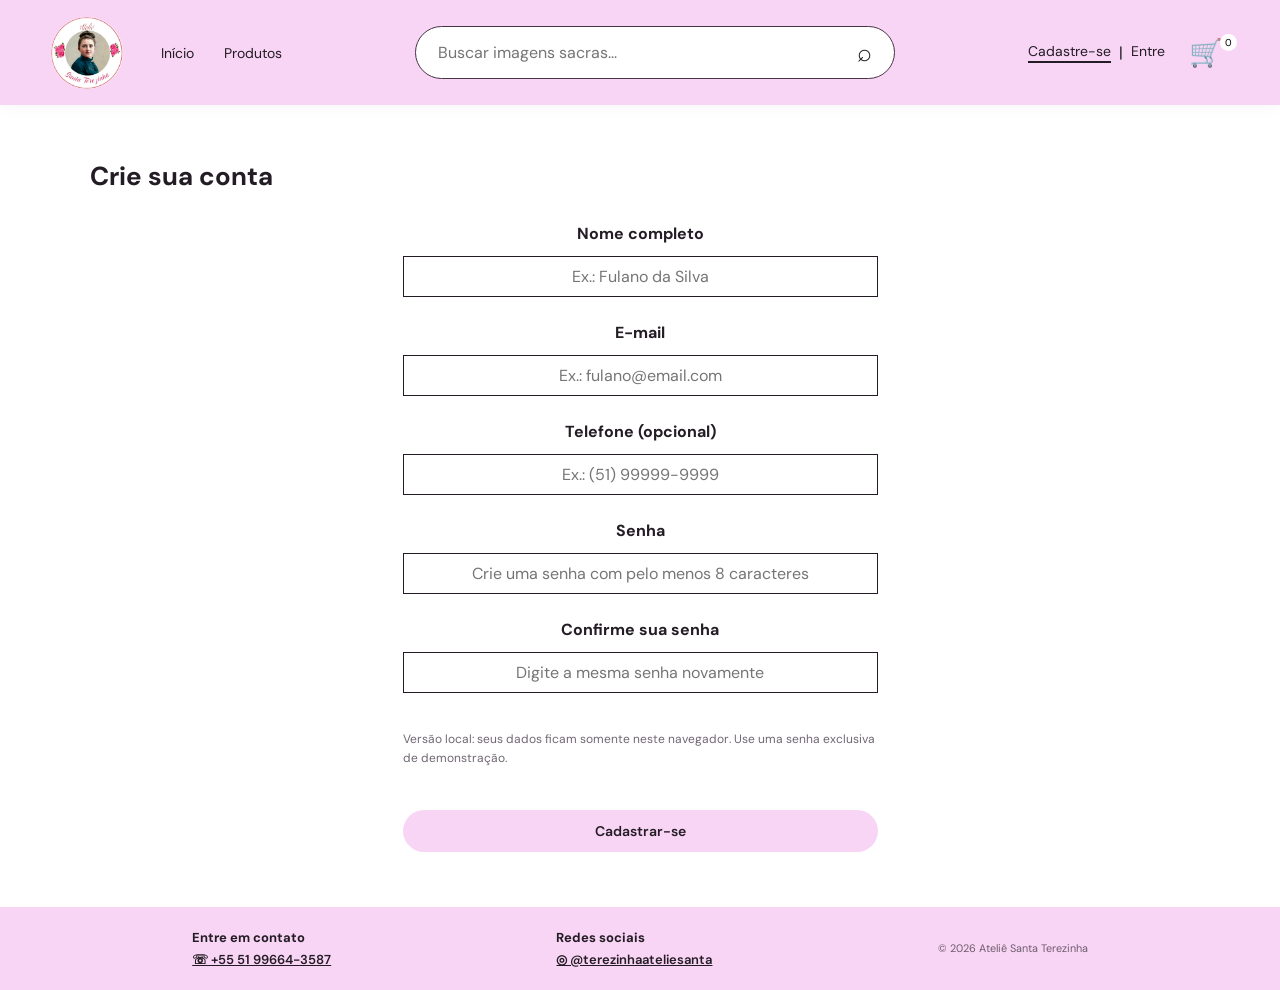
==== cadastro.html @ 056dcdb9 "Add initial website structure and product images for Ateliê Santa Terezinha - Created index.html, mi" ====
<!doctype html>
<html lang="pt-BR">

<head>
    <meta charset="UTF-8">
    <meta name="viewport" content="width=device-width,initial-scale=1">
    <title>Cadastre-se | Ateliê Santa Terezinha</title>
    <link rel="icon" href="img/logo.jpeg">
    <link rel="stylesheet" href="style.css">
</head>

<body>
    <header><a class="brand" href="index.html"><img src="img/logo.jpeg" alt="Ateliê Santa Terezinha"
                style="width:72px;height:72px;border-radius:50%;object-fit:cover;display:block"></a>
        <nav aria-label="Navegação principal"><a href="index.html">Início</a><a href="produtos.html">Produtos</a></nav><form class="search" action="produtos.html" role="search"><input id="search" name="q" type="search"
                placeholder="Buscar imagens sacras..." aria-label="Buscar produtos"><button type="submit" aria-label="Buscar produtos">⌕</button></form>
        <div class="account"><nav class="auth-tabs" aria-label="Acesso à conta"><a href="cadastro.html" aria-current="page">Cadastre-se</a><span>|</span><a href="entrar.html" >Entre</a></nav><button class="cart-button" id="cartBtn"
                aria-label="Abrir carrinho">🛒 <sup id="cartCount">0</sup></button></div>
    </header>
    <main><section class="auth-page"><h1>Crie sua conta</h1><form id="registerForm" class="profile-form"><label>Nome completo<input name="name" type="text" required autocomplete="name" maxlength="100" placeholder="Ex.: Fulano da Silva"></label><label>E-mail<input name="email" type="email" required autocomplete="email" maxlength="254" placeholder="Ex.: fulano@email.com"></label><label>Telefone (opcional)<input name="phone" type="tel" autocomplete="tel" maxlength="25" placeholder="Ex.: (51) 99999-9999"></label><label>Senha<input name="password" type="password" required minlength="8" maxlength="128" autocomplete="new-password" placeholder="Crie uma senha com pelo menos 8 caracteres"></label><label>Confirme sua senha<input name="confirm" type="password" required minlength="8" maxlength="128" autocomplete="new-password" placeholder="Digite a mesma senha novamente"></label><p class="local-note">Versão local: seus dados ficam somente neste navegador. Use uma senha exclusiva de demonstração.</p><p class="form-message" role="status"></p><button class="primary">Cadastrar-se</button></form></section></main>
    <footer>
        <div><b>Entre em contato</b><a href="https://wa.me/5551996643587" target="_blank" rel="noopener">☏ +55 51
                99664-3587</a></div>
        <div><b>Redes sociais</b><a href="https://www.instagram.com/terezinhaateliesanta/" target="_blank"
                rel="noopener">◎ @terezinhaateliesanta</a></div><small>© <span id="year"></span> Ateliê Santa
            Terezinha</small>
    </footer>
    <dialog id="productDialog"><button class="close" data-close aria-label="Fechar">×</button>
        <div id="productDetail"></div>
    </dialog>
<script src="script.js"></script>
    <script src="conta.js"></script>
</body>

</html>
---- style.css ----
/* ==========================================================
   FONTES
   Importa do Google Fonts:
   - Barlow Condensed: títulos (hero e nome das seções)
   - DM Sans: texto geral do site
   - Great Vibes: letra cursiva (logo e título "sobre")
   ========================================================== */
@import url('https://fonts.googleapis.com/css2?family=Barlow+Condensed:wght@500;600;700&family=DM+Sans:wght@400;500;600;700&family=Great+Vibes&display=swap');

/* ==========================================================
   VARIÁVEIS DE COR
   Definidas uma vez e reutilizadas com var(--nome).
   Para mudar o tema do site, basta alterar aqui.
   ========================================================== */
:root {
  --pink: #f9d5f5;   /* rosa principal (cabeçalho, botões, rodapé) */
  --light: #fff5fd;  /* rosa bem claro (reserva, não usado no momento) */
  --ink: #231c24;    /* cor do texto principal */
  --muted: #706672;  /* cinza para textos secundários */
}

/* ==========================================================
   RESET E BASE
   ========================================================== */

/* Faz width/height já incluírem padding e borda (facilita os cálculos de layout) */
* {
  box-sizing: border-box;
}

/* Rolagem suave ao clicar em links internos (#produtos, etc.) */
html {
  scroll-behavior: smooth;
}

/* Estilo geral da página: sem margem, fonte e cor padrão, fundo branco */
body {
  margin: 0;
  color: var(--ink);
  font-family: 'DM Sans', sans-serif;
  background: white;
}

/* Botões e campos herdam a fonte do site (por padrão o navegador usa outra) */
button,
input {
  font: inherit;
}

/* Mãozinha ao passar o mouse sobre botões */
button {
  cursor: pointer;
}

/* ==========================================================
   CABEÇALHO
   ========================================================== */

/* Barra rosa no topo, que fica fixa ao rolar a página (sticky).
   O padding lateral mantém o conteúdo alinhado a um máximo de 1200px. */
header {
  background: var(--pink);
  display: flex;
  align-items: center;
  gap: 38px;
  padding: 14px max(4%, calc((100vw - 1200px) / 2));
  min-height: 105px;
  position: sticky;
  top: 0;
  z-index: 5; /* garante que fique acima do conteúdo ao rolar */
  box-shadow: 0 2px 15px #42223a0a; /* sombra bem suave embaixo */
}

/* Link da logo, sem sublinhado */
.brand {
  text-decoration: none;
}

/* Selo redondo da logo (círculo branco com borda e contorno rosa) */
.seal {
  width: 77px;
  height: 77px;
  border-radius: 50%;
  background: white;
  border: 5px solid #fff;
  outline: 1px solid #f4b5db;
  display: flex;
  flex-direction: column;
  align-items: center;
  justify-content: center;
  color: #a85e80;
  font-size: 22px;
  text-align: center;
}

/* Texto pequeno em cursiva dentro do selo */
.seal small {
  font: 11px 'Great Vibes', cursive;
  color: #aa5a7c;
}

/* Menu de navegação: links lado a lado */
nav {
  display: flex;
  gap: 30px;
}

nav a {
  color: var(--ink);
  text-decoration: none;
  font-size: 14px;
}

/* Linha embaixo do link ao passar o mouse */
nav a:hover {
  border-bottom: 2px solid;
}

/* Campo de busca em formato de pílula.
   "margin: auto" empurra a busca para o centro do cabeçalho. */
.search {
  margin: auto;
  display: flex;
  align-items: center;
  border: 1.5px solid #463343;
  border-radius: 30px;
  padding: 14px 20px;
  width: min(480px, 40vw); /* até 270px, ou 25% da largura da tela se for menor */
  background: #ffffff30;   /* branco semitransparente */
}

/* Input transparente, sem borda nem contorno, para parecer parte da pílula */
.search input {
  background: transparent;
  border: 0;
  outline: 0;
  width: 100%;
  font-size: 16px;
}

/* Ícone da lupa */
.search span {
  font-size: 25px;
  line-height: 20px;
}

/* Área da direita: botão de login e carrinho */
.account {
  display: flex;
  align-items: center;
  gap: 18px;
  white-space: nowrap; /* impede quebra de linha nos textos */
}

/* Botões sem aparência padrão (sem fundo e sem borda) */
.account button {
  border: 0;
  background: none;
}

/* Primeiro botão (Entrar/Login) com texto menor */
.account button:first-child {
  font-size: 13px;
}

/* Botão do carrinho: ícone grande; "relative" serve de referência para o contador */
.cart-button {
  font-size: 27px;
  position: relative;
}

/* Bolinha branca com a quantidade de itens, no canto do ícone do carrinho */
.cart-button sup {
  font-size: 10px;
  background: #fff;
  border-radius: 100%;
  padding: 2px 5px;
  position: absolute;
  right: -8px;
  top: 0;
}

/* ==========================================================
   HERO (banner principal)
   ========================================================== */

/* Duas colunas iguais: imagem de um lado, texto do outro */
.hero {
  min-height: 370px;
  display: grid;
  grid-template-columns: 1fr 1fr;
  align-items: center;
  max-width: 1200px;
  margin: auto; /* centraliza na página */
}

/* Caixa da imagem do banner: preto e branco (grayscale) e cortando o que passar */
.hero-art {
  height: 330px;
  position: relative;
  overflow: hidden;
  filter: grayscale(1);
  display: flex;
  align-items: center;
  justify-content: center;
}

/* Imagem preenche toda a caixa (object-fit: cover) com leve transparência */
.hero-art img {
  height: 100%;
  width: 100%;
  object-fit: cover;
  opacity: 100;
}

/* Flor decorativa grande e quase invisível, posicionada sobre a imagem */
.flower {
  position: absolute;
  font-size: 190px;
  opacity: 0.13;
}

/* Texto do banner: centralizado, em maiúsculas, com tamanho que se ajusta à tela
   (clamp = mínimo 22px, ideal 3% da largura, máximo 36px) */
.hero-copy {
  text-align: center;
  display: flex;
  flex-direction: column;
  align-items: center;
  gap: 8px;
  font: 700 clamp(22px, 3vw, 36px) 'Barlow Condensed', sans-serif;
  text-transform: uppercase;
}

.hero-copy strong {
  font-weight: 700;
}

/* Botões rosa (call to action e botão principal dos modais) */
.cta,
.primary {
  background: var(--pink);
  border: 0;
  border-radius: 25px;
  padding: 12px 22px;
  color: var(--ink);
  text-decoration: none;
  font: 600 14px 'DM Sans', sans-serif;
  margin-top: 15px;
}

/* Rosa um pouco mais forte ao passar o mouse */
.cta:hover,
.primary:hover {
  background: #f3b8eb;
}

/* ==========================================================
   SEÇÃO "SOBRE"
   ========================================================== */

/* Bloco de texto centralizado, com largura máxima para facilitar a leitura */
.about {
  text-align: center;
  max-width: 850px;
  margin: 45px auto 85px;
  padding: 0 25px;
}

/* Título em letra cursiva */
.about h1 {
  font: 40px 'Great Vibes', cursive;
  margin-bottom: 20px;
}

/* Parágrafo com fonte serifada e bastante espaço entre linhas */
.about p {
  font: 16px/1.8 Georgia, serif;
}

/* ==========================================================
   CATÁLOGO DE PRODUTOS
   ========================================================== */

/* Container do catálogo, centralizado e com largura máxima */
.catalog {
  max-width: 1150px;
  margin: 0 auto 80px;
  padding: 25px;
}

/* Cabeçalho da seção: título à esquerda e texto de apoio à direita */
.section-heading {
  display: flex;
  justify-content: space-between;
  align-items: end;
  gap: 20px;
  margin-bottom: 35px;
}

.section-heading h1,
.section-heading h2 {
  font: 600 37px 'Barlow Condensed', sans-serif;
  margin: 4px 0;
}

.section-heading p {
  color: var(--muted);
  font-size: 13px;
}

/* Textinho pequeno acima do título, com letras espaçadas */
.eyebrow {
  letter-spacing: 2px;
  font-size: 11px;
  color: #ad699e;
}

/* Grade de produtos: 3 colunas iguais no desktop */
.grid {
  display: grid;
  grid-template-columns: repeat(3, minmax(0, 1fr));
  gap: 45px 65px; /* 45px entre linhas, 65px entre colunas */
}

/* Cada produto é um botão, mas sem aparência de botão */
.product {
  border: 0;
  background: none;
  text-align: center;
  padding: 0;
  color: inherit;
}

/* Moldura da foto: altura fixa, cantos arredondados, corta o que passar.
   "relative" permite posicionar o selo "Ver detalhes" dentro dela. */
.product .photo {
  height: 600px;
  border-radius: 12px;
  overflow: hidden;
  background: #f3eef1;
  display: flex;
  align-items: center;
  justify-content: center;
  position: relative;
}

/* A imagem preenche a moldura; a transição deixa o zoom suave */
.product .photo img {
  height: 100%;
  width: 100%;
  object-fit: cover;
  transition: transform 0.3s;
}

/* Zoom leve na foto ao passar o mouse sobre o produto */
.product:hover img {
  transform: scale(1.05);
}

/* Nome do produto */
.product h3 {
  font-size: 14px;
  margin: 13px 0 4px;
}

/* Tamanho e preço */
.product p {
  font-size: 12px;
  margin: 0;
  font-weight: 600;
}

/* Selo "Ver detalhes ↗" no canto inferior direito da foto */
.product .view {
  position: absolute;
  bottom: 12px;
  right: 12px;
  background: #ffffffdc;
  padding: 8px;
  border-radius: 20px;
  font-size: 12px;
}

/* Mensagem de "nenhum produto encontrado" na busca */
.empty {
  text-align: center;
  padding: 30px;
}

/* ==========================================================
   RODAPÉ
   ========================================================== */

/* Faixa rosa com colunas espalhadas; quebra de linha se faltar espaço */
footer {
  background: var(--pink);
  padding: 22px 7%;
  display: flex;
  justify-content: space-around;
  gap: 20px;
  align-items: center;
  flex-wrap: wrap;
  font-size: 13px;
}

/* Cada bloco do rodapé empilha seus itens na vertical */
footer div {
  display: flex;
  flex-direction: column;
  gap: 5px;
}

footer a {
  color: inherit;
  font-weight: 600;
}

/* Texto de direitos autorais mais apagado */
footer small {
  opacity: 0.65;
}

/* ==========================================================
   JANELAS (MODAIS): produto, carrinho e login
   ========================================================== */

/* Estilo comum das janelas <dialog> */
dialog {
  border: 0;
  border-radius: 20px;
  box-shadow: 0 20px 80px #0004;
  padding: 30px;
  max-width: min(850px, 92vw); /* nunca passa de 850px nem de 92% da tela */
  width: 100%;
}

/* Fundo escurecido atrás da janela aberta */
dialog::backdrop {
  background: #261927a3;
}

/* Botão "×" para fechar, no canto superior direito */
.close {
  position: absolute;
  right: 18px;
  top: 12px;
  background: none;
  border: 0;
  font-size: 30px;
}

/* Detalhe do produto: foto à esquerda, informações à direita */
.detail {
  display: grid;
  grid-template-columns: 1fr 1.2fr;
  gap: 30px;
  align-items: center;
}

.detail img {
  width: 100%;
  max-height: 535px;
  object-fit: cover;
  border-radius: 12px;
  background: #f7f0f4;
}

.detail h2 {
  font-size: 27px;
}

.detail p {
  line-height: 1.65;
  font-size: 14px;
}

/* Campo de quantidade em uma linha própria */
.detail label {
  display: block;
  margin: 15px 0;
}

.detail input {
  width: 85px;
  padding: 8px;
  border: 1px solid #ccc;
  border-radius: 8px;
}

/* Botão "Adicionar ao carrinho" ocupa toda a largura */
.detail .primary {
  width: 100%;
}

/* ==========================================================
   CARRINHO
   ========================================================== */

/* Cada linha do carrinho: nome à esquerda, preço e botão remover à direita */
.cart-row {
  display: flex;
  justify-content: space-between;
  gap: 10px;
  border-bottom: 1px solid #eee;
  padding: 15px 0;
}

/* Botão "×" de remover item, com fundo rosa */
.cart-row button {
  border: 0;
  background: #f8d7f2;
  border-radius: 6px;
}

/* Permite que um link se comporte como bloco (ex.: botão em formato de link) */
.link-button {
  display: inline-block;
}

/* ==========================================================
   RESPONSIVO: TELAS ATÉ 750px (celulares e tablets pequenos)
   ========================================================== */
@media (max-width: 750px) {
  /* Cabeçalho mais compacto; itens podem quebrar para a linha de baixo */
  header {
    gap: 14px;
    flex-wrap: wrap;
    padding: 10px 16px;
    min-height: auto;
  }

  /* Selo menor */
  .seal {
    height: 55px;
    width: 55px;
  }

  nav {
    gap: 15px;
  }

  /* Busca vai para uma linha própria, ocupando toda a largura */
  .search {
    order: 3;
    width: 100%;
    max-width: none;
    margin: 0;
  }

  /* Conta/carrinho ficam encostados à direita */
  .account {
    margin-left: auto;
    gap: 5px;
  }

  .account button:first-child {
    font-size: 11px;
  }

  /* Banner em uma única coluna (imagem em cima, texto embaixo) */
  .hero {
    grid-template-columns: 1fr;
    min-height: auto;
  }

  .hero-art {
    height: 220px;
  }

  .hero-copy {
    padding: 25px 15px 45px;
    font-size: 27px;
  }

  .about {
    margin: 25px auto 45px;
  }

  .about h1 {
    font-size: 35px;
  }

  /* Título e texto de apoio empilhados em vez de lado a lado */
  .section-heading {
    display: block;
  }

  /* Produtos em 2 colunas, com espaçamentos menores */
  .grid {
    grid-template-columns: repeat(2, minmax(0, 1fr));
    gap: 25px 15px;
  }

  /* Fotos bem mais baixas que no desktop */
  .product .photo {
    height: 210px;
  }

  /* Detalhe do produto em uma coluna */
  .detail {
    grid-template-columns: 1fr;
  }

  .detail img {
    max-height: 280px;
  }

  footer {
    justify-content: space-between;
  }
}

/* ==========================================================
   RESPONSIVO: TELAS ATÉ 390px (celulares pequenos)
   ========================================================== */
@media (max-width: 390px) {
  /* Produtos em coluna única, com fotos um pouco mais altas */
  .grid {
    grid-template-columns: 1fr;
  }

  .product .photo {
    height: 290px;
  }
}
/* Navegação entre a apresentação e o catálogo. */
nav a[aria-current="page"] { border-bottom: 2px solid; }
.search button { border: 0; background: transparent; color: inherit; padding: 0 2px; font-size: 25px; line-height: 20px; }
.search:focus-within { outline: 2px solid #ad699e; outline-offset: 3px; }

/* Páginas de acesso e perfil */
body { min-height: 100vh; display: flex; flex-direction: column; }
main { flex: 1; }
.auth-page, .account-page { max-width: 1150px; margin: 0 auto; padding: 32px 25px 55px; }
.auth-page h1 { font-size: 26px; }
.auth-tabs { justify-content: flex-end; margin-bottom: 35px; gap: 8px; }
.profile-form { max-width: 475px; margin: 30px auto 0; display: flex; flex-direction: column; gap: 25px; }
.profile-form label { display: flex; flex-direction: column; gap: 12px; text-align: center; font-weight: 700; }
.profile-form input { width: 100%; border: 1.5px solid var(--ink); background: white; padding: 9px 12px; border-radius: 0; font-weight: 400; text-align: center; }
.profile-form input:focus { outline: 2px solid #ad699e; outline-offset: 3px; }
.profile-form .primary { width: 100%; margin-top: 5px; }
.profile-form > a { text-align: center; color: inherit; font-size: 14px; }
.local-note { font-size: 12px; color: var(--muted); line-height: 1.6; }
.form-message { margin: 0; color: #8a244c; font-size: 14px; }
.form-message:empty { display: none; }
.login-layout { display: grid; grid-template-columns: 1fr 1.3fr; gap: 65px; align-items: center; }
.login-layout h1 { font-size: clamp(25px, 3vw, 36px); text-align: center; line-height: 1.4; }
.login-layout .profile-form { width: 100%; margin: 0 auto; }
.account-layout { display: grid; grid-template-columns: minmax(0, 2fr) minmax(0, 3fr); gap: 30px; }
.account-layout[hidden] { display: none; }
.profile-summary { padding-right: 30px; border-right: 1px solid var(--ink); }
.account-heading { display: flex; align-items: center; justify-content: space-between; gap: 20px; }
.account-heading h1, .purchase-history h2 { font-size: 22px; }
.account-heading a { color: inherit; font-weight: 700; }
.profile-name { display: flex; align-items: center; gap: 20px; margin-top: 30px; }
.profile-name h2 { font-size: 23px; font-weight: 500; overflow-wrap: anywhere; }
.avatar { width: 65px; height: 65px; border-radius: 50%; background: var(--ink); color: white; display: grid; place-items: center; font-size: 38px; flex-shrink: 0; }
.profile-summary p { overflow-wrap: anywhere; }
.text-button { border: 0; background: none; font-weight: 700; padding: 15px 0; float: right; }
.order-card { border-bottom: 1px solid #eadde6; padding: 18px 0; }
.order-card p { font-size: 13px; color: var(--muted); }
.order-product { display: flex; align-items: center; gap: 20px; margin: 12px 0; }
.order-product img { width: 65px; height: 85px; object-fit: cover; border-radius: 10px; }
.order-product span { display: block; font-size: 13px; margin-top: 5px; }
.welcome-back { text-align: center; margin-top: 30px; }
@media(max-width:750px) { .login-layout,.account-layout { grid-template-columns: 1fr; gap: 30px; } .profile-summary { border-right: 0; border-bottom: 1px solid var(--ink); padding: 0 0 25px; } .auth-page,.account-page { padding: 25px 20px 40px; } .auth-tabs { margin-bottom: 25px; } }

header .auth-tabs { margin: 0; gap: 8px; white-space: nowrap; }

.order-product > a { display: block; flex-shrink: 0; border-radius: 10px; }
.order-product > a img { display: block; }
.order-product > a:focus-visible { outline: 3px solid #ad699e; outline-offset: 4px; }

/* Catálogo compacto: cinco produtos por linha em telas grandes. */
.grid {
  grid-template-columns: repeat(5, minmax(0, 1fr));
  gap: 30px 20px;
}
.product .photo { height: 280px; }
@media (max-width: 1000px) {
  .grid { grid-template-columns: repeat(3, minmax(0, 1fr)); }
  .product .photo { height: 260px; }
}
@media (max-width: 750px) {
  .grid { grid-template-columns: repeat(2, minmax(0, 1fr)); gap: 25px 15px; }
  .product .photo { height: 210px; }
}
@media (max-width: 390px) {
  .grid { grid-template-columns: 1fr; }
  .product .photo { height: 290px; }
}

.search { background: #fff; }

/* Perfil compacto e histórico com rolagem independente. */
.account-layout { align-items: start; }
.profile-summary { display: flex; flex-direction: column; }
.profile-summary .text-button {
  align-self: flex-end;
  float: none;
  margin-top: 8px;
  padding: 10px 0;
}
.purchase-history {
  min-width: 0;
  height: 360px;
  display: flex;
  flex-direction: column;
}
.purchase-history h2,
.purchase-history > .local-note,
.purchase-history .welcome-back { flex-shrink: 0; }
.purchase-history > .local-note:empty { display: none; }
.purchase-history #orderList {
  flex: 1 1 0;
  min-height: 0;
  overflow-y: auto;
  overflow-x: hidden;
  padding-right: 12px;
  scrollbar-gutter: stable;
  overflow-wrap: anywhere;
}
#orderList:focus-visible { outline: 2px solid #ad699e; outline-offset: 4px; }
.purchase-history .welcome-back { margin: 12px 0 0; }
@media (max-width: 750px) {
  .purchase-history { height: 320px; }
}

/* Busca sem o botão nativo de limpar. */
.search input::-webkit-search-cancel-button,
.search input::-webkit-search-decoration { -webkit-appearance: none; appearance: none; }
.search input::-ms-clear { display: none; }
.cart-page { max-width: 1100px; margin: 0 auto; padding: 35px 25px 55px; }
.cart-page h1 { font-size: 28px; }
.cart-page .cart-row { align-items: center; gap: 20px; }
.cart-product-photo { flex-shrink: 0; }
.cart-product-photo img { display: block; width: 90px; height: 120px; object-fit: cover; border-radius: 10px; }
.cart-product-copy { flex: 1; min-width: 0; overflow-wrap: anywhere; }
.cart-product-copy a { color: inherit; font-weight: 700; }
.cart-product-copy p, .cart-product-copy span { font-size: 13px; }
.cart-page .cart-row > span { display: flex; flex-direction: column; align-items: flex-end; gap: 12px; }
.cart-page .cart-row button { padding: 7px 10px; font-size: 12px; }
.cart-summary { margin-top: 30px; display: flex; flex-direction: column; align-items: flex-end; gap: 12px; }
.cart-summary p { color: var(--muted); font-size: 13px; margin: 0; }
.cart-summary > a { color: inherit; margin-top: 10px; }
@media(max-width: 500px) { .cart-page .cart-row { flex-wrap: wrap; gap: 12px; } .cart-product-photo img { width: 70px; height: 95px; } .cart-page .cart-row > span { width: 100%; flex-direction: row; justify-content: space-between; align-items: center; } }
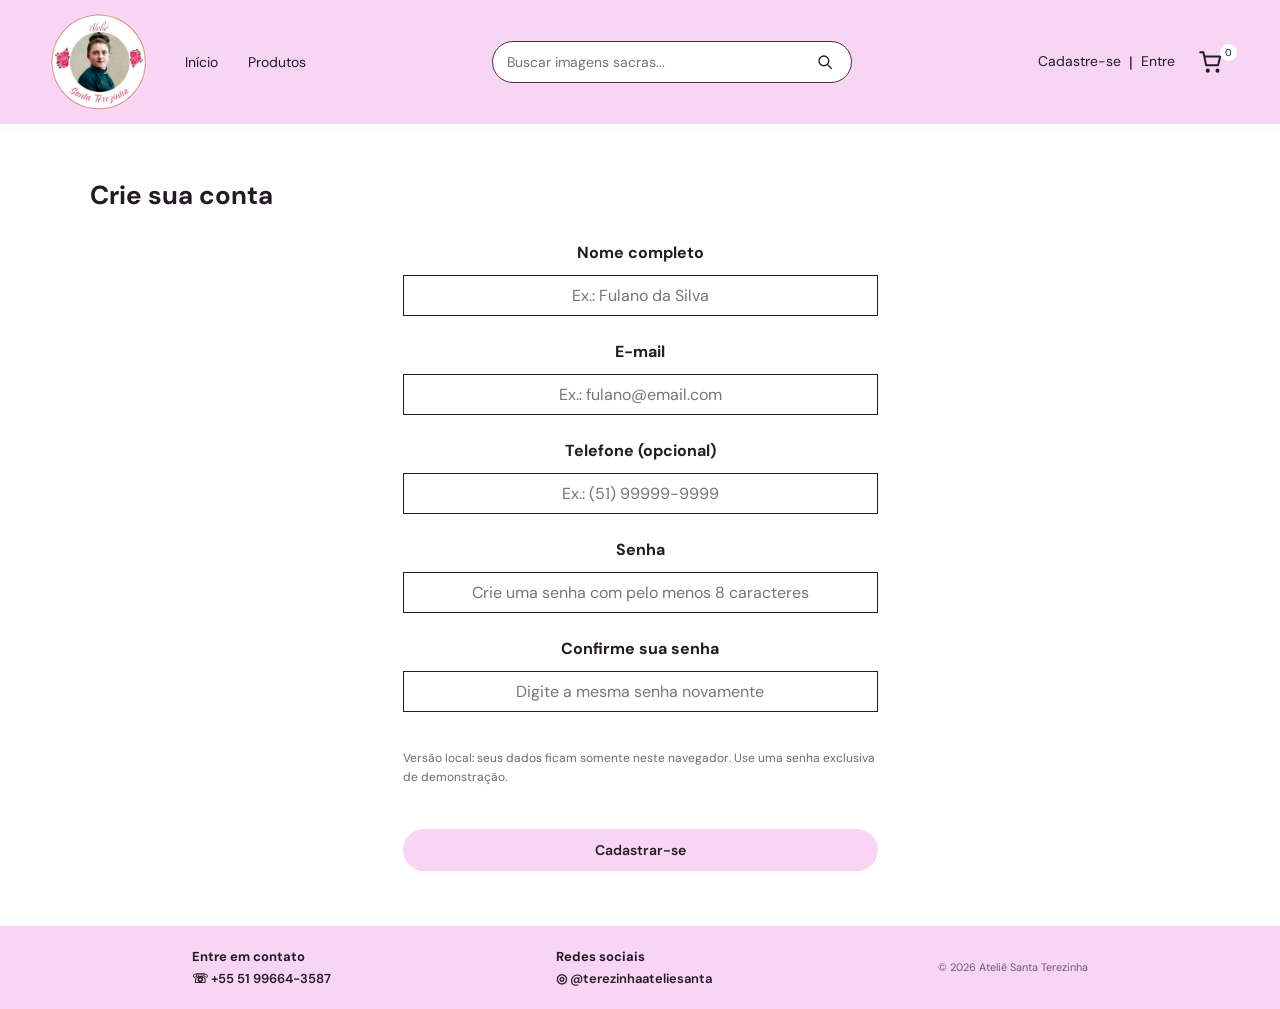
==== commit 52bc680f: "Refatorar cabeçalho e melhorar a acessibilidade do carrinho e formulários" ====
--- a/cadastro.html
+++ b/cadastro.html
@@ -11,11 +11,11 @@
 
 <body>
     <header><a class="brand" href="index.html"><img src="img/logo.jpeg" alt="Ateliê Santa Terezinha"
-                style="width:72px;height:72px;border-radius:50%;object-fit:cover;display:block"></a>
+                class="brand-logo"></a>
         <nav aria-label="Navegação principal"><a href="index.html">Início</a><a href="produtos.html">Produtos</a></nav><form class="search" action="produtos.html" role="search"><input id="search" name="q" type="search"
-                placeholder="Buscar imagens sacras..." aria-label="Buscar produtos"><button type="submit" aria-label="Buscar produtos">⌕</button></form>
+                placeholder="Buscar imagens sacras..." aria-label="Buscar produtos"><button type="submit" aria-label="Buscar produtos"><svg viewBox="0 0 24 24" width="18" height="18" fill="none" stroke="currentColor" stroke-width="1.8" stroke-linecap="round" aria-hidden="true" focusable="false"><circle cx="10.5" cy="10.5" r="6.5"/><path d="m16 16 4.5 4.5"/></svg></button></form>
         <div class="account"><nav class="auth-tabs" aria-label="Acesso à conta"><a href="cadastro.html" aria-current="page">Cadastre-se</a><span>|</span><a href="entrar.html" >Entre</a></nav><button class="cart-button" id="cartBtn"
-                aria-label="Abrir carrinho">🛒 <sup id="cartCount">0</sup></button></div>
+                aria-label="Abrir carrinho"><svg viewBox="0 0 24 24" width="26" height="26" fill="none" stroke="currentColor" stroke-width="1.8" stroke-linecap="round" stroke-linejoin="round" aria-hidden="true" focusable="false"><path d="M2 3h3l2.5 12h11l2-8H6"/><circle cx="9" cy="20" r="1"/><circle cx="18" cy="20" r="1"/></svg> <sup id="cartCount">0</sup></button></div>
     </header>
     <main><section class="auth-page"><h1>Crie sua conta</h1><form id="registerForm" class="profile-form"><label>Nome completo<input name="name" type="text" required autocomplete="name" maxlength="100" placeholder="Ex.: Fulano da Silva"></label><label>E-mail<input name="email" type="email" required autocomplete="email" maxlength="254" placeholder="Ex.: fulano@email.com"></label><label>Telefone (opcional)<input name="phone" type="tel" autocomplete="tel" maxlength="25" placeholder="Ex.: (51) 99999-9999"></label><label>Senha<input name="password" type="password" required minlength="8" maxlength="128" autocomplete="new-password" placeholder="Crie uma senha com pelo menos 8 caracteres"></label><label>Confirme sua senha<input name="confirm" type="password" required minlength="8" maxlength="128" autocomplete="new-password" placeholder="Digite a mesma senha novamente"></label><p class="local-note">Versão local: seus dados ficam somente neste navegador. Use uma senha exclusiva de demonstração.</p><p class="form-message" role="status"></p><button class="primary">Cadastrar-se</button></form></section></main>
     <footer>
--- a/style.css
+++ b/style.css
@@ -111,9 +111,9 @@
   font-size: 14px;
 }
 
-/* Linha embaixo do link ao passar o mouse */
+/* Links do menu sem sublinhado ao passar o mouse */
 nav a:hover {
-  border-bottom: 2px solid;
+  border-bottom: 0;
 }
 
 /* Campo de busca em formato de pílula.
@@ -124,8 +124,8 @@
   align-items: center;
   border: 1.5px solid #463343;
   border-radius: 30px;
-  padding: 14px 20px;
-  width: min(480px, 40vw); /* até 270px, ou 25% da largura da tela se for menor */
+  gap: 8px; padding: 6px 12px; min-width: 0;
+  width: min(360px, 32vw);
   background: #ffffff30;   /* branco semitransparente */
 }
 
@@ -625,7 +625,7 @@
   }
 }
 /* Navegação entre a apresentação e o catálogo. */
-nav a[aria-current="page"] { border-bottom: 2px solid; }
+nav a[aria-current="page"] { border-bottom: 0; }
 .search button { border: 0; background: transparent; color: inherit; padding: 0 2px; font-size: 25px; line-height: 20px; }
 .search:focus-within { outline: 2px solid #ad699e; outline-offset: 3px; }
 
@@ -745,3 +745,24 @@
 .cart-summary p { color: var(--muted); font-size: 13px; margin: 0; }
 .cart-summary > a { color: inherit; margin-top: 10px; }
 @media(max-width: 500px) { .cart-page .cart-row { flex-wrap: wrap; gap: 12px; } .cart-product-photo img { width: 70px; height: 95px; } .cart-page .cart-row > span { width: 100%; flex-direction: row; justify-content: space-between; align-items: center; } }
+
+/* Busca compacta e ícones alinhados no cabeçalho. */
+.search input { min-width: 0; font-size: 14px; line-height: 20px; }
+.search button { display: inline-flex; align-items: center; justify-content: center; flex: 0 0 28px; width: 28px; height: 28px; padding: 0; }
+.search button svg, .cart-button svg { display: block; flex-shrink: 0; }
+.cart-button { display: inline-flex; align-items: center; justify-content: center; width: 36px; height: 36px; padding: 4px; color: var(--ink); }
+@media (max-width: 750px) { .search { width: 100%; max-width: 360px; margin: 0 auto; } }
+/* Logo maior, com tamanho adaptado ao celular. */
+.brand { flex-shrink: 0; }
+.brand-logo { width: 96px; height: 96px; border-radius: 50%; object-fit: cover; display: block; }
+@media (max-width: 750px) { .brand-logo { width: 80px; height: 80px; } }
+/* Nomes e links sem sublinhado em todas as páginas. */
+a, a:visited, a:hover, a:focus, a:active { text-decoration: none; }
+/* Título e acesso ao catálogo no topo do carrinho. */
+.cart-page-heading { display: flex; align-items: center; justify-content: space-between; flex-wrap: wrap; gap: 12px 20px; margin-bottom: 20px; }
+.cart-page-heading h1 { margin: 0; }
+.cart-page-heading .primary { margin-top: 0; }
+/* Quantidade editável por produto no carrinho. */
+.cart-quantity { display: flex; align-items: center; flex-wrap: wrap; gap: 8px; margin-top: 10px; font-size: 13px; }
+.cart-quantity input { width: 44px; padding: 3px; border: 1px solid #000; border-radius: 4px; background: white; color: #000; font-size: 12px; text-decoration: none; }
+.cart-quantity input:focus { outline: none; box-shadow: none; text-decoration: none; }
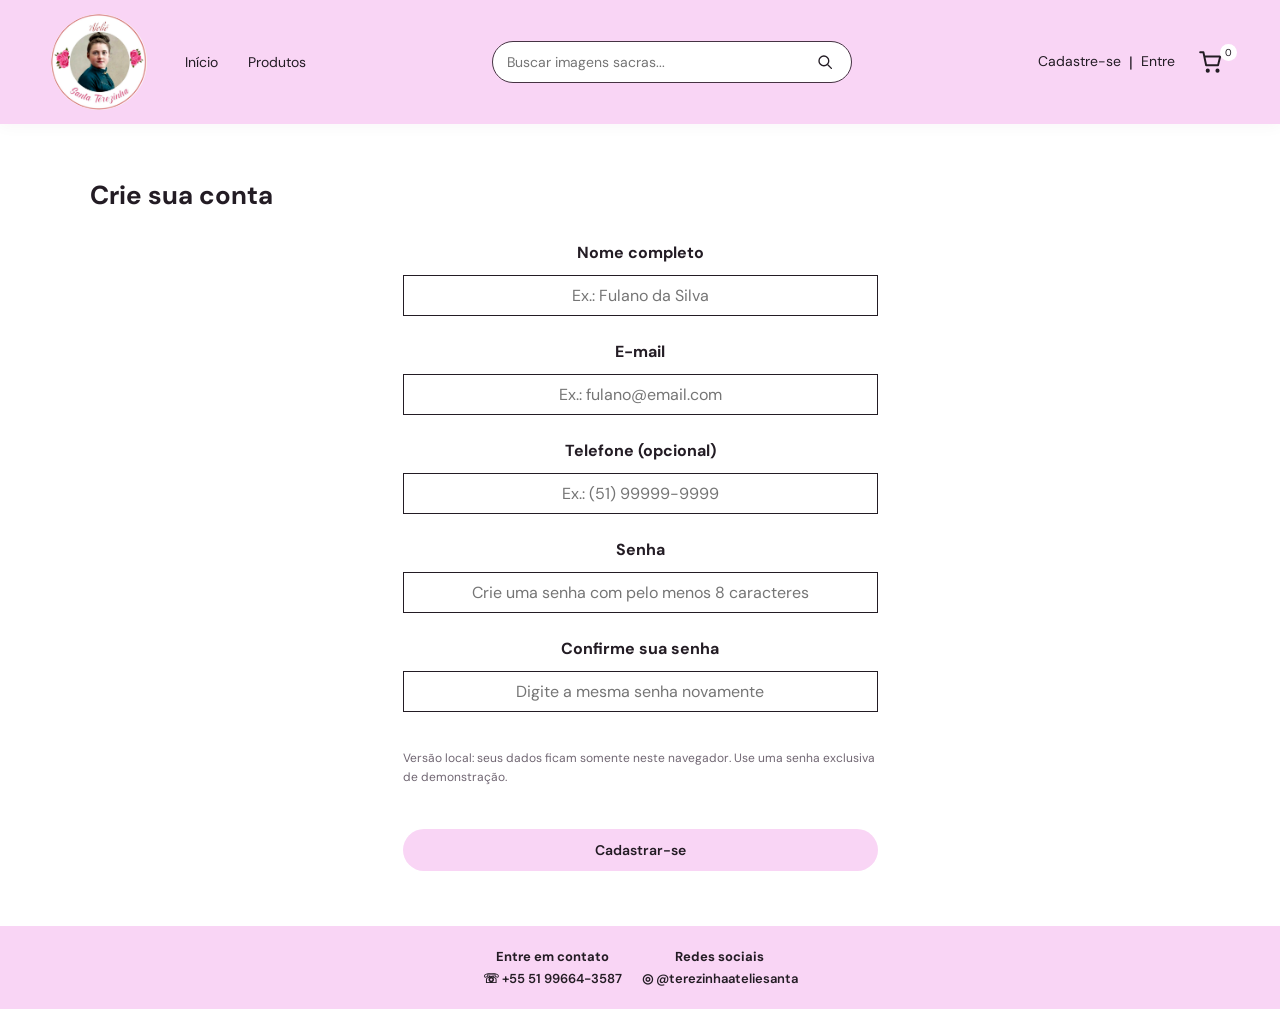
==== commit 3ac35388: "rodape" ====
--- a/cadastro.html
+++ b/cadastro.html
@@ -22,8 +22,7 @@
         <div><b>Entre em contato</b><a href="https://wa.me/5551996643587" target="_blank" rel="noopener">☏ +55 51
                 99664-3587</a></div>
         <div><b>Redes sociais</b><a href="https://www.instagram.com/terezinhaateliesanta/" target="_blank"
-                rel="noopener">◎ @terezinhaateliesanta</a></div><small>© <span id="year"></span> Ateliê Santa
-            Terezinha</small>
+                rel="noopener">◎ @terezinhaateliesanta</a></div>
     </footer>
     <dialog id="productDialog"><button class="close" data-close aria-label="Fechar">×</button>
         <div id="productDetail"></div>
--- a/style.css
+++ b/style.css
@@ -394,10 +394,11 @@
 
 /* Faixa rosa com colunas espalhadas; quebra de linha se faltar espaço */
 footer {
+  text-align: center;
   background: var(--pink);
   padding: 22px 7%;
   display: flex;
-  justify-content: space-around;
+  justify-content: center;
   gap: 20px;
   align-items: center;
   flex-wrap: wrap;
@@ -607,6 +608,7 @@
   }
 
   footer {
+  text-align: center;
     justify-content: space-between;
   }
 }
@@ -655,7 +657,7 @@
 .account-heading a { color: inherit; font-weight: 700; }
 .profile-name { display: flex; align-items: center; gap: 20px; margin-top: 30px; }
 .profile-name h2 { font-size: 23px; font-weight: 500; overflow-wrap: anywhere; }
-.avatar { width: 65px; height: 65px; border-radius: 50%; background: var(--ink); color: white; display: grid; place-items: center; font-size: 38px; flex-shrink: 0; }
+.avatar { width: 65px; height: 65px; border-radius: 50%; object-fit: cover; display: block; flex-shrink: 0; }
 .profile-summary p { overflow-wrap: anywhere; }
 .text-button { border: 0; background: none; font-weight: 700; padding: 15px 0; float: right; }
 .order-card { border-bottom: 1px solid #eadde6; padding: 18px 0; }
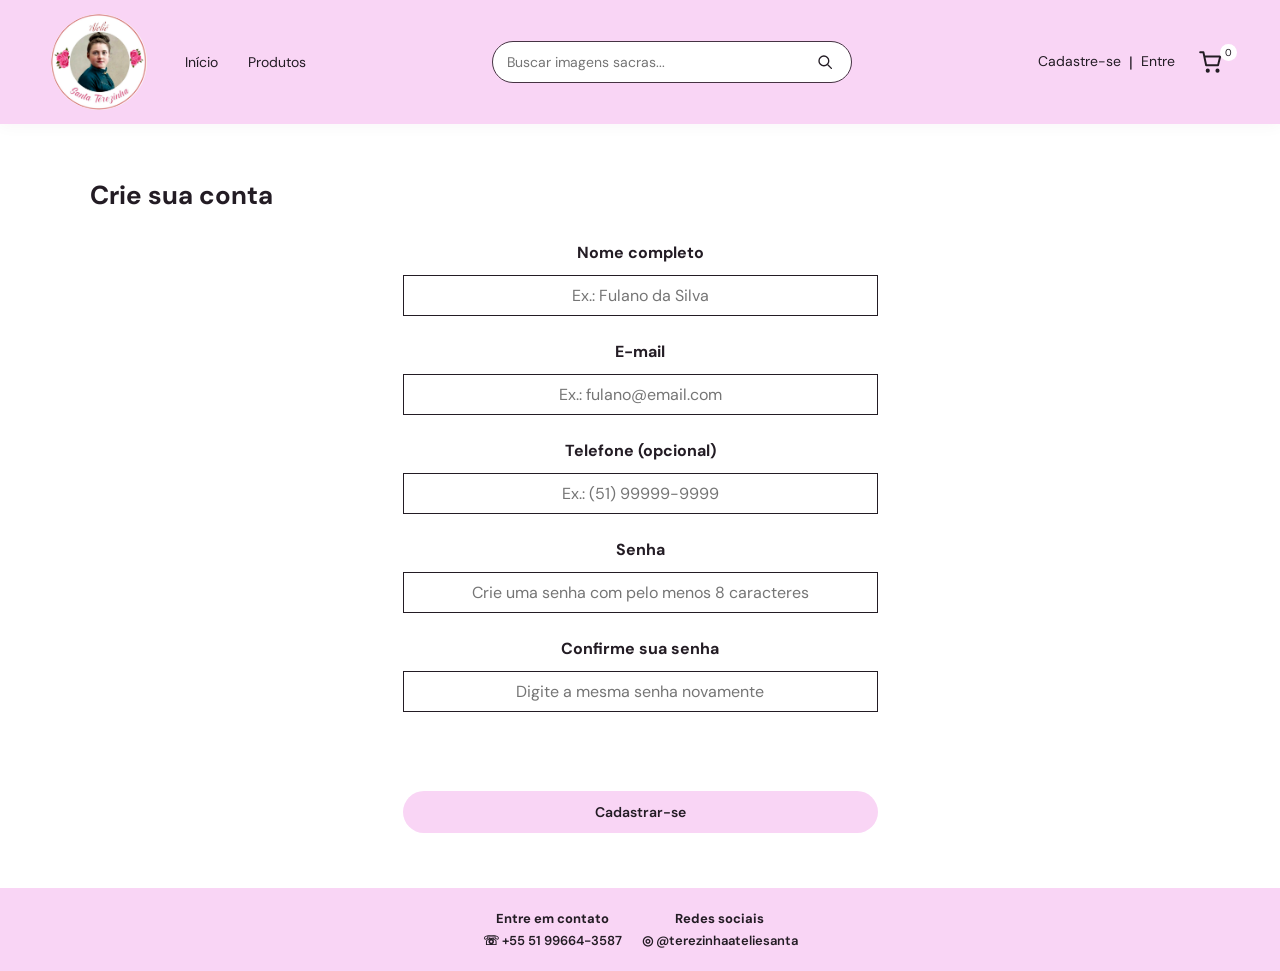
==== commit 4f24529b: "cadastro" ====
--- a/cadastro.html
+++ b/cadastro.html
@@ -17,7 +17,7 @@
         <div class="account"><nav class="auth-tabs" aria-label="Acesso à conta"><a href="cadastro.html" aria-current="page">Cadastre-se</a><span>|</span><a href="entrar.html" >Entre</a></nav><button class="cart-button" id="cartBtn"
                 aria-label="Abrir carrinho"><svg viewBox="0 0 24 24" width="26" height="26" fill="none" stroke="currentColor" stroke-width="1.8" stroke-linecap="round" stroke-linejoin="round" aria-hidden="true" focusable="false"><path d="M2 3h3l2.5 12h11l2-8H6"/><circle cx="9" cy="20" r="1"/><circle cx="18" cy="20" r="1"/></svg> <sup id="cartCount">0</sup></button></div>
     </header>
-    <main><section class="auth-page"><h1>Crie sua conta</h1><form id="registerForm" class="profile-form"><label>Nome completo<input name="name" type="text" required autocomplete="name" maxlength="100" placeholder="Ex.: Fulano da Silva"></label><label>E-mail<input name="email" type="email" required autocomplete="email" maxlength="254" placeholder="Ex.: fulano@email.com"></label><label>Telefone (opcional)<input name="phone" type="tel" autocomplete="tel" maxlength="25" placeholder="Ex.: (51) 99999-9999"></label><label>Senha<input name="password" type="password" required minlength="8" maxlength="128" autocomplete="new-password" placeholder="Crie uma senha com pelo menos 8 caracteres"></label><label>Confirme sua senha<input name="confirm" type="password" required minlength="8" maxlength="128" autocomplete="new-password" placeholder="Digite a mesma senha novamente"></label><p class="local-note">Versão local: seus dados ficam somente neste navegador. Use uma senha exclusiva de demonstração.</p><p class="form-message" role="status"></p><button class="primary">Cadastrar-se</button></form></section></main>
+    <main><section class="auth-page"><h1>Crie sua conta</h1><form id="registerForm" class="profile-form"><label>Nome completo<input name="name" type="text" required autocomplete="name" maxlength="100" placeholder="Ex.: Fulano da Silva"></label><label>E-mail<input name="email" type="email" required autocomplete="email" maxlength="254" placeholder="Ex.: fulano@email.com"></label><label>Telefone (opcional)<input name="phone" type="tel" autocomplete="tel" maxlength="25" placeholder="Ex.: (51) 99999-9999"></label><label>Senha<input name="password" type="password" required minlength="8" maxlength="128" autocomplete="new-password" placeholder="Crie uma senha com pelo menos 8 caracteres"></label><label>Confirme sua senha<input name="confirm" type="password" required minlength="8" maxlength="128" autocomplete="new-password" placeholder="Digite a mesma senha novamente"></label><p class="local-note"></p><p class="form-message" role="status"></p><button class="primary">Cadastrar-se</button></form></section></main>
     <footer>
         <div><b>Entre em contato</b><a href="https://wa.me/5551996643587" target="_blank" rel="noopener">☏ +55 51
                 99664-3587</a></div>
